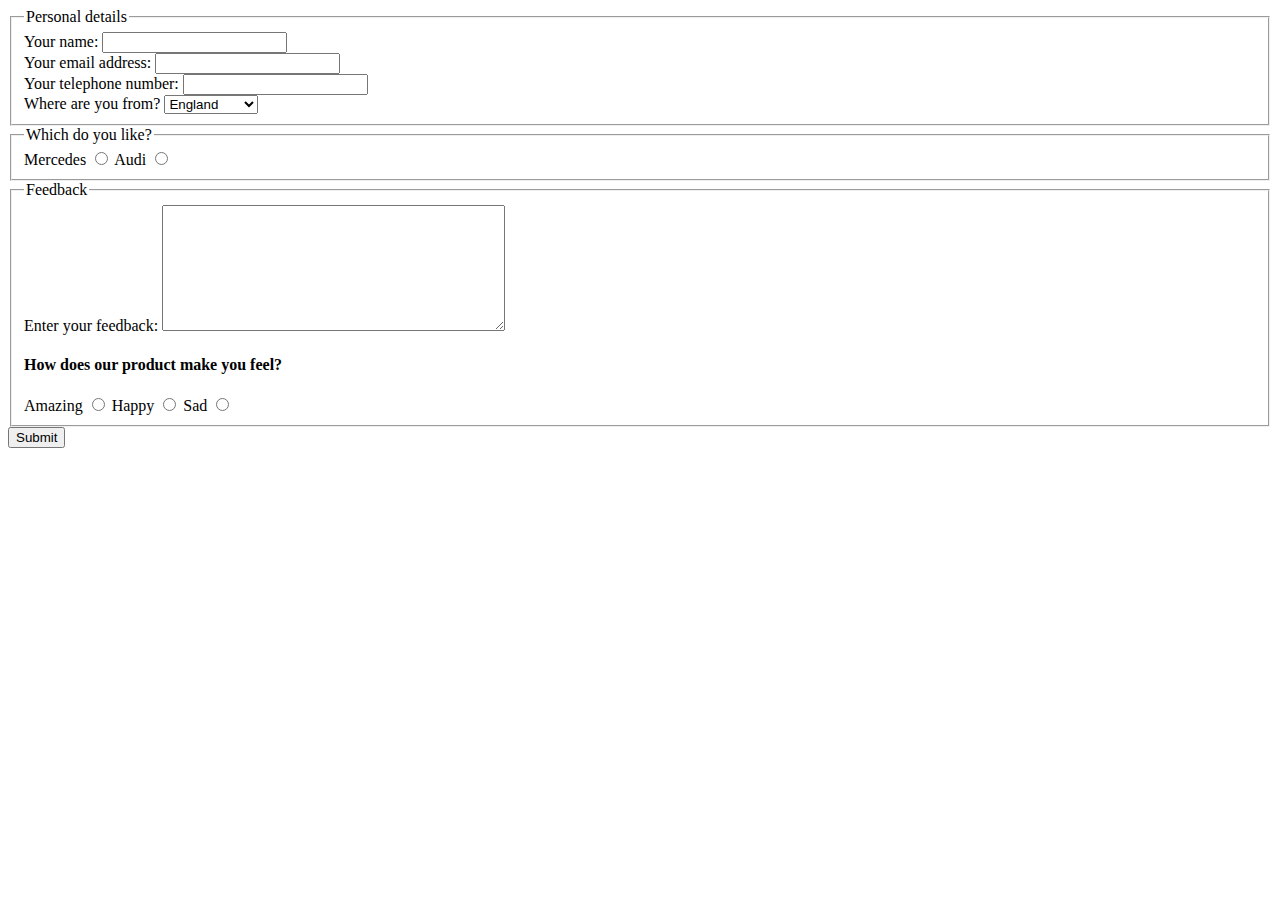
==== index.html @ 1b6264ca "main html renamed" ====
<!DOCTYPE html>
<html>
<head>
    <meta charset="utf-8">
    <link rel="stylesheet" href="form.css">
    <title>JS Bin</title>
</head>
<body class="row">
<form action="#" method="post" class="col-sm-6 col-md-5 col-lg-5 form">
    <fieldset class="personal-details row">
        <legend>Personal details</legend>

        <div class="field">
            <label for="name">Your name:</label>
            <input type="text" name="name" id="name">
        </div>

        <div class="field">
            <label for="email">Your email address:</label>
            <input type="email" id="email" name="email">
        </div>

        <div class="field">
            <label for="phoneNumber">Your telephone number:</label>
            <input type="text" name="phoneNumber" id="phoneNumber">
        </div>

        <label for="select-choice" id="select-choice-label">Where are you from?</label>
        <select name="select-choice" id="select-choice">
            <option value="england">England</option>
            <option value="spain">Spain</option>
            <option value="france">France</option>
            <option value="netherlands">Netherlands</option>
        </select>
    </fieldset>

    <fieldset class="car-preference row">
        <legend>Which do you like?</legend>

        <label for="checkbox1" class="col-md-3 checkbox1 radio">Mercedes</label>
        <input type="radio" name="likes" id="checkbox1" value="checkbox1">

        <label for="checkbox2" class="col-md-3 checkbox2 radio">Audi</label>
        <input type="radio" name="likes" id="checkbox2" value="checkbox2">

    </fieldset>

    <fieldset class="feedback row">
        <legend>Feedback</legend>

        <div class="field">
            <label for="textarea">Enter your feedback:</label>
            <textarea cols="40" rows="8" name="textarea" id="textarea"></textarea>
        </div>

        <h4>How does our product make you feel?</h4>

        <div>
            <label for="radiobutton1" class="col-md-2 radiobutton1 radio">Amazing</label>
            <input type="radio" name="happiness" id="radiobutton1"/>
            <label for="radiobutton2" class="col-md-2 radiobutton2 radio">Happy</label>
            <input type="radio" name="happiness" id="radiobutton2"/>
            <label for="radiobutton3" class="col-md-2 radiobutton3 radio">Sad</label>
            <input type="radio" name="happiness" id="radiobutton3"/>
        </div>
    </fieldset>

    <button class="submit-button">Submit</button>
</form>
</body>
</html>
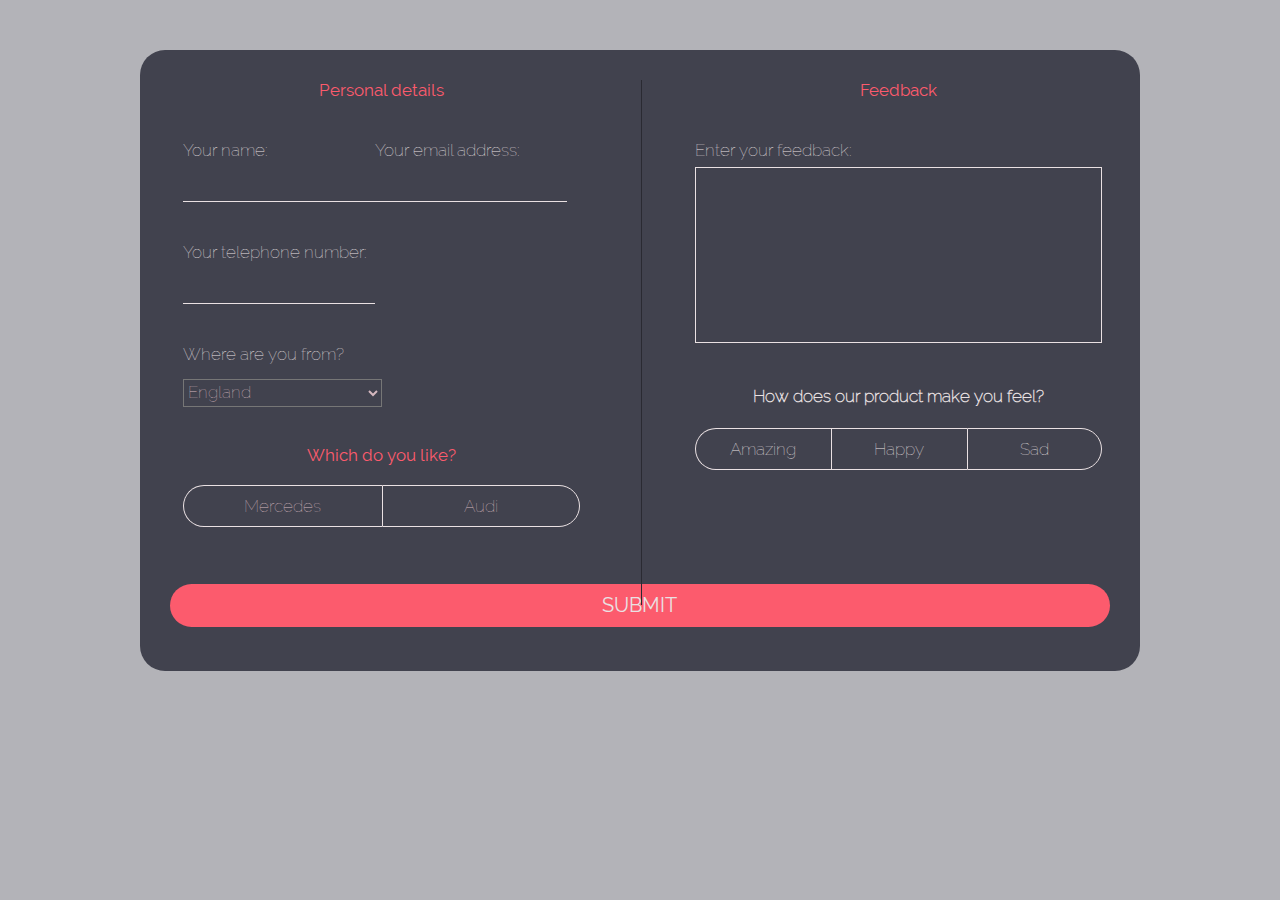
==== commit 02d87219: "responsive meta tag added and bg image styled" ====
--- a/index.html
+++ b/index.html
@@ -2,6 +2,7 @@
 <html>
 <head>
     <meta charset="utf-8">
+    <meta name="viewport" content="width=device-width, initial-scale=1">
     <link rel="stylesheet" href="form.css">
     <title>JS Bin</title>
 </head>
--- a/form.css
+++ b/form.css
@@ -0,0 +1,263 @@
+* {
+  box-sizing: border-box;
+  -webkit-box-sizing: border-box;
+  -moz-box-sizing: border-box; }
+
+.row {
+  display: -webkit-flex;
+  display: -ms-flexbox;
+  display: -webkit-box;
+  display: flex;
+  -webkit-flex-direction: row;
+  -ms-flex-direction: row;
+  -webkit-box-orient: horizontal;
+  -webkit-box-direction: normal;
+  flex-direction: row;
+  -webkit-flex-wrap: wrap;
+  -ms-flex-wrap: wrap;
+  flex-wrap: wrap;
+  width: 100%;
+  margin: 0 auto; }
+  .row:before, .row:after {
+    content: '';
+    display: block;
+    clear: both; }
+  .row .col-sm-1 {
+    flex-basis: 16.66%;
+    max-width: 16.66%; }
+  .row .col-sm-2 {
+    flex-basis: 33.33%;
+    max-width: 33.33%; }
+  .row .col-sm-3 {
+    flex-basis: 50%;
+    max-width: 50%; }
+  .row .col-sm-4 {
+    flex-basis: 66.66%;
+    max-width: 66.66%; }
+  .row .col-sm-5 {
+    flex-basis: 83.33%;
+    max-width: 83.33%; }
+  .row .col-sm-6 {
+    flex-basis: 100%;
+    max-width: 100%; }
+  @media (min-width: 700px) {
+    .row .col-md-1 {
+      flex-basis: 16.66%;
+      max-width: 16.66%; }
+    .row .col-md-2 {
+      flex-basis: 33.33%;
+      max-width: 33.33%; }
+    .row .col-md-3 {
+      flex-basis: 50%;
+      max-width: 50%; }
+    .row .col-md-4 {
+      flex-basis: 66.66%;
+      max-width: 66.66%; }
+    .row .col-md-5 {
+      flex-basis: 83.33%;
+      max-width: 83.33%; }
+    .row .col-md-6 {
+      flex-basis: 100%;
+      max-width: 100%; } }
+  @media (min-width: 950px) {
+    .row .col-lg-1 {
+      flex-basis: 16.66%;
+      max-width: 16.66%; }
+    .row .col-lg-2 {
+      flex-basis: 33.33%;
+      max-width: 33.33%; }
+    .row .col-lg-3 {
+      flex-basis: 50%;
+      max-width: 50%; }
+    .row .col-lg-4 {
+      flex-basis: 66.66%;
+      max-width: 66.66%; }
+    .row .col-lg-5 {
+      flex-basis: 83.33%;
+      max-width: 83.33%; }
+    .row .col-lg-6 {
+      flex-basis: 100%;
+      max-width: 100%; } }
+
+[class*='col-'] {
+  float: left;
+  padding-right: 10px; }
+  .row [class*='col-']:last-of-type {
+    padding-right: 0; }
+
+html {
+  font-size: 14px;
+  line-height: 1.2;
+  font-family: Roboto, sans-serif; }
+
+@font-face {
+  font-family: 'Raleway';
+  src: url(src/fonts/raleway/Raleway-Thin.ttf); }
+@font-face {
+  font-family: 'Raleway Bold';
+  src: url(src/fonts/raleway/Raleway-Regular.ttf); }
+body {
+  font-family: 'Raleway', sans-serif;
+  width: 100%;
+  margin: 0;
+  min-width: 300px;
+  max-width: 1200px;
+  font-size: 1.2rem;
+  color: #EAE1E3;
+  background-image: url("src/images/background-image.jpg");
+  background-repeat: no-repeat;
+  background-size: cover; }
+  body:before {
+    content: '';
+    pointer-events: none;
+    position: fixed;
+    background: rgba(65, 66, 78, 0.4);
+    top: 0;
+    right: 0;
+    bottom: 0;
+    left: 0;
+    width: 100vw;
+    height: 100vh;
+    overflow: auto; }
+
+form {
+  position: relative;
+  margin: 0;
+  background-color: #41424E;
+  padding: 30px !important; }
+  @media (min-width: 700px) {
+    form {
+      margin: 50px auto;
+      border-radius: 25px; } }
+
+fieldset {
+  border: none; }
+  fieldset legend {
+    font-family: 'Raleway Bold', sans-serif;
+    text-align: center;
+    margin: 0 0 1rem 0;
+    color: #FC5B6D; }
+  fieldset .field {
+    padding: 20px 0; }
+    fieldset .field label {
+      margin-bottom: .5rem; }
+    fieldset .field input {
+      border: none;
+      border-bottom: 1px solid #EAE1E3;
+      font-size: 1.2rem;
+      padding: .5rem;
+      color: #D4B7BE;
+      font-family: 'Raleway', sans-serif; }
+  fieldset #select-choice-label {
+    padding: 20px 0 0;
+    margin-bottom: 1rem; }
+  fieldset #select-choice {
+    font-size: 1.2rem;
+    color: #D4B7BE;
+    font-family: 'Raleway', sans-serif;
+    width: 50%;
+    height: 2rem;
+    background-color: #41424E;
+    outline: none; }
+
+.personal-details, .feedback, .car-preference {
+  margin: 0 0 2rem; }
+  @media (min-width: 700px) {
+    .personal-details, .feedback, .car-preference {
+      width: 45%; } }
+  .personal-details label, .personal-details input, .personal-details textarea, .feedback label, .feedback input, .feedback textarea, .car-preference label, .car-preference input, .car-preference textarea {
+    display: block;
+    width: 100%;
+    margin: 0;
+    background-color: #41424E;
+    outline: none; }
+
+.car-preference, .feedback {
+  display: inline-block; }
+  .car-preference input[type="radio"], .feedback input[type="radio"] {
+    display: none; }
+  .car-preference input[type="radio"], .car-preference label, .feedback input[type="radio"], .feedback label {
+    text-align: center;
+    width: 100%; }
+  .car-preference input[type="radio"]:checked + label, .feedback input[type="radio"]:checked + label {
+    background-color: #9D4956; }
+  .car-preference label[for="textarea"], .feedback label[for="textarea"] {
+    text-align: left; }
+
+.feedback textarea {
+  resize: none; }
+.feedback h4 {
+  text-align: center; }
+
+.radio {
+  padding: 10px !important;
+  border: 1px solid #EAE1E3; }
+
+.checkbox1, .radiobutton1 {
+  border-bottom: 0;
+  border-radius: 25px 25px 0 0; }
+  @media (min-width: 700px) {
+    .checkbox1, .radiobutton1 {
+      border-bottom: 1px solid #EAE1E3;
+      border-right: 0;
+      border-radius: 25px 0 0 25px; } }
+
+.checkbox2, .radiobutton3 {
+  border-radius: 0 0 25px 25px; }
+  @media (min-width: 700px) {
+    .checkbox2, .radiobutton3 {
+      border-radius: 0 25px 25px 0; } }
+
+.radiobutton2 {
+  border-bottom: 0; }
+  @media (min-width: 700px) {
+    .radiobutton2 {
+      border-bottom: 1px solid #EAE1E3;
+      border-right: 0; } }
+
+.submit-button {
+  margin: 1rem auto;
+  width: 100%;
+  border: none;
+  border-radius: 25px;
+  background-color: #FC5B6D;
+  color: #EAE1E3;
+  text-transform: uppercase;
+  padding: 10px;
+  font-size: 1.4rem;
+  font-family: 'Raleway Bold', sans-serif;
+  outline: none; }
+  .submit-button:hover {
+    outline: none;
+    background-color: #9D4956; }
+  .submit-button:active {
+    outline: none;
+    background-color: #7a3943; }
+
+@media (min-width: 700px) {
+  .feedback {
+    position: absolute;
+    top: 30px;
+    left: 52.5%;
+    padding-left: 30px; } }
+
+@media (min-width: 700px) {
+  .personal-details:before {
+    width: 1px;
+    height: 525px;
+    border-right: 1px solid #2a2a32;
+    position: absolute;
+    top: 30px;
+    left: 50%; } }
+
+textarea {
+  border: 1px solid #EAE1E3;
+  color: #D4B7BE;
+  font-size: 1.2rem;
+  font-family: 'Raleway', sans-serif;
+  padding: .5rem; }
+
+.car-preference label {
+  color: #D4B7BE; }
+
+/*# sourceMappingURL=form.css.map */
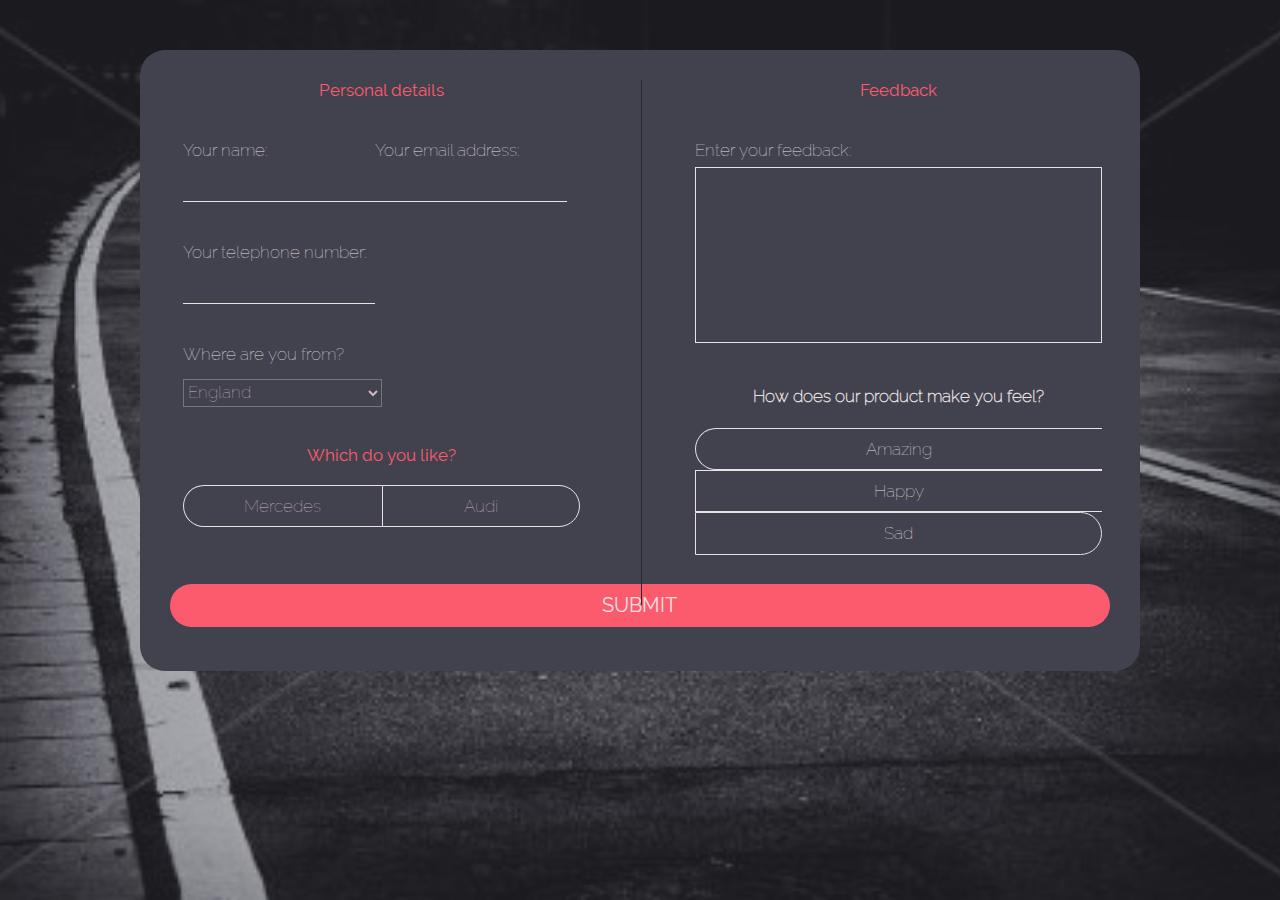
==== commit 859e6993: "styles for feedback radio btns updated" ====
--- a/index.html
+++ b/index.html
@@ -57,11 +57,11 @@
         <h4>How does our product make you feel?</h4>
 
         <div>
-            <label for="radiobutton1" class="col-md-2 radiobutton1 radio">Amazing</label>
+            <label for="radiobutton1" class="radiobutton1 radio">Amazing</label>
             <input type="radio" name="happiness" id="radiobutton1"/>
-            <label for="radiobutton2" class="col-md-2 radiobutton2 radio">Happy</label>
+            <label for="radiobutton2" class="radiobutton2 radio">Happy</label>
             <input type="radio" name="happiness" id="radiobutton2"/>
-            <label for="radiobutton3" class="col-md-2 radiobutton3 radio">Sad</label>
+            <label for="radiobutton3" class="radiobutton3 radio">Sad</label>
             <input type="radio" name="happiness" id="radiobutton3"/>
         </div>
     </fieldset>
--- a/form.css
+++ b/form.css
@@ -104,9 +104,11 @@
   max-width: 1200px;
   font-size: 1.2rem;
   color: #EAE1E3;
-  background-image: url("src/images/background-image.jpg");
-  background-repeat: no-repeat;
+  background: url("src/images/background-image-mobile.jpeg") no-repeat center center fixed;
   background-size: cover; }
+  @media (min-width: 700px) {
+    body {
+      background-image: url("src/images/background-image.jpeg"); } }
   body:before {
     content: '';
     pointer-events: none;
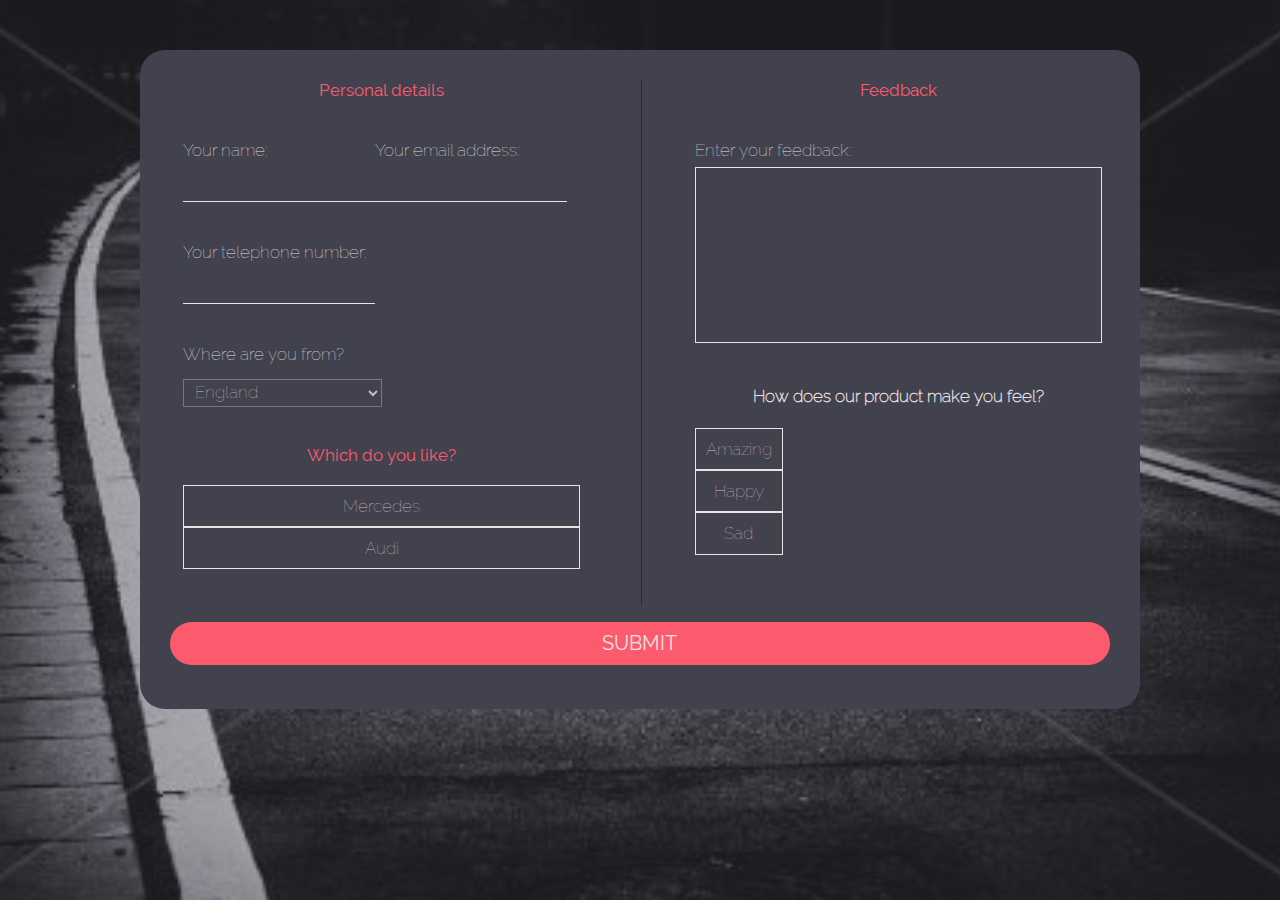
==== commit d8b5a2af: "sprite added and form styling polished" ====
--- a/index.html
+++ b/index.html
@@ -38,11 +38,11 @@
     <fieldset class="car-preference row">
         <legend>Which do you like?</legend>
 
-        <label for="checkbox1" class="col-md-3 checkbox1 radio">Mercedes</label>
-        <input type="radio" name="likes" id="checkbox1" value="checkbox1">
+        <label for="checkbox1" class="radio">Mercedes</label>
+        <input type="radio" name="likes" id="checkbox1" value="checkbox1" class="">
 
-        <label for="checkbox2" class="col-md-3 checkbox2 radio">Audi</label>
-        <input type="radio" name="likes" id="checkbox2" value="checkbox2">
+        <label for="checkbox2" class="radio">Audi</label>
+        <input type="radio" name="likes" id="checkbox2" value="checkbox2" class="">
 
     </fieldset>
 
@@ -56,17 +56,17 @@
 
         <h4>How does our product make you feel?</h4>
 
-        <div>
-            <label for="radiobutton1" class="radiobutton1 radio">Amazing</label>
-            <input type="radio" name="happiness" id="radiobutton1"/>
-            <label for="radiobutton2" class="radiobutton2 radio">Happy</label>
-            <input type="radio" name="happiness" id="radiobutton2"/>
-            <label for="radiobutton3" class="radiobutton3 radio">Sad</label>
-            <input type="radio" name="happiness" id="radiobutton3"/>
+        <div class="col-sm-4 feedback-radio">
+            <label for="radiobutton1" class="radio icons icon-amazing amazing">Amazing</label>
+            <input type="radio" name="happiness" id="radiobutton1" class=""/>
+            <label for="radiobutton2" class="radio icons icon-happy amazing">Happy</label>
+            <input type="radio" name="happiness" id="radiobutton2" class=""/>
+            <label for="radiobutton3" class="radio icons icon-sad amazing">Sad</label>
+            <input type="radio" name="happiness" id="radiobutton3" class=""/>
         </div>
     </fieldset>
 
-    <button class="submit-button">Submit</button>
+    <button class="submit-button">Submit<i class="icons icon-click"></i></button>
 </form>
 </body>
 </html>--- a/form.css
+++ b/form.css
@@ -85,17 +85,19 @@
   .row [class*='col-']:last-of-type {
     padding-right: 0; }
 
-html {
-  font-size: 14px;
-  line-height: 1.2;
-  font-family: Roboto, sans-serif; }
-
 @font-face {
   font-family: 'Raleway';
   src: url(src/fonts/raleway/Raleway-Thin.ttf); }
 @font-face {
   font-family: 'Raleway Bold';
   src: url(src/fonts/raleway/Raleway-Regular.ttf); }
+html {
+  font-size: 14px;
+  line-height: 1.2;
+  font-family: 'Raleway', sans-serif;
+  -webkit-font-smoothing: subpixel-antialiased;
+  -moz-osx-font-smoothing: grayscale; }
+
 body {
   font-family: 'Raleway', sans-serif;
   width: 100%;
@@ -154,6 +156,7 @@
     padding: 20px 0 0;
     margin-bottom: 1rem; }
   fieldset #select-choice {
+    padding-left: .5rem;
     font-size: 1.2rem;
     color: #D4B7BE;
     font-family: 'Raleway', sans-serif;
@@ -195,27 +198,30 @@
   padding: 10px !important;
   border: 1px solid #EAE1E3; }
 
-.checkbox1, .radiobutton1 {
+.checkbox1 {
   border-bottom: 0;
   border-radius: 25px 25px 0 0; }
   @media (min-width: 700px) {
-    .checkbox1, .radiobutton1 {
+    .checkbox1 {
       border-bottom: 1px solid #EAE1E3;
       border-right: 0;
       border-radius: 25px 0 0 25px; } }
 
-.checkbox2, .radiobutton3 {
+.checkbox2 {
   border-radius: 0 0 25px 25px; }
   @media (min-width: 700px) {
-    .checkbox2, .radiobutton3 {
+    .checkbox2 {
       border-radius: 0 25px 25px 0; } }
+
+.radiobutton1 {
+  border-bottom: 0;
+  border-radius: 25px 25px 0 0; }
 
 .radiobutton2 {
   border-bottom: 0; }
-  @media (min-width: 700px) {
-    .radiobutton2 {
-      border-bottom: 1px solid #EAE1E3;
-      border-right: 0; } }
+
+.radiobutton3 {
+  border-radius: 0 0 25px 25px; }
 
 .submit-button {
   margin: 1rem auto;
@@ -259,7 +265,7 @@
   font-family: 'Raleway', sans-serif;
   padding: .5rem; }
 
-.car-preference label {
+.radio {
   color: #D4B7BE; }
 
 /*# sourceMappingURL=form.css.map */
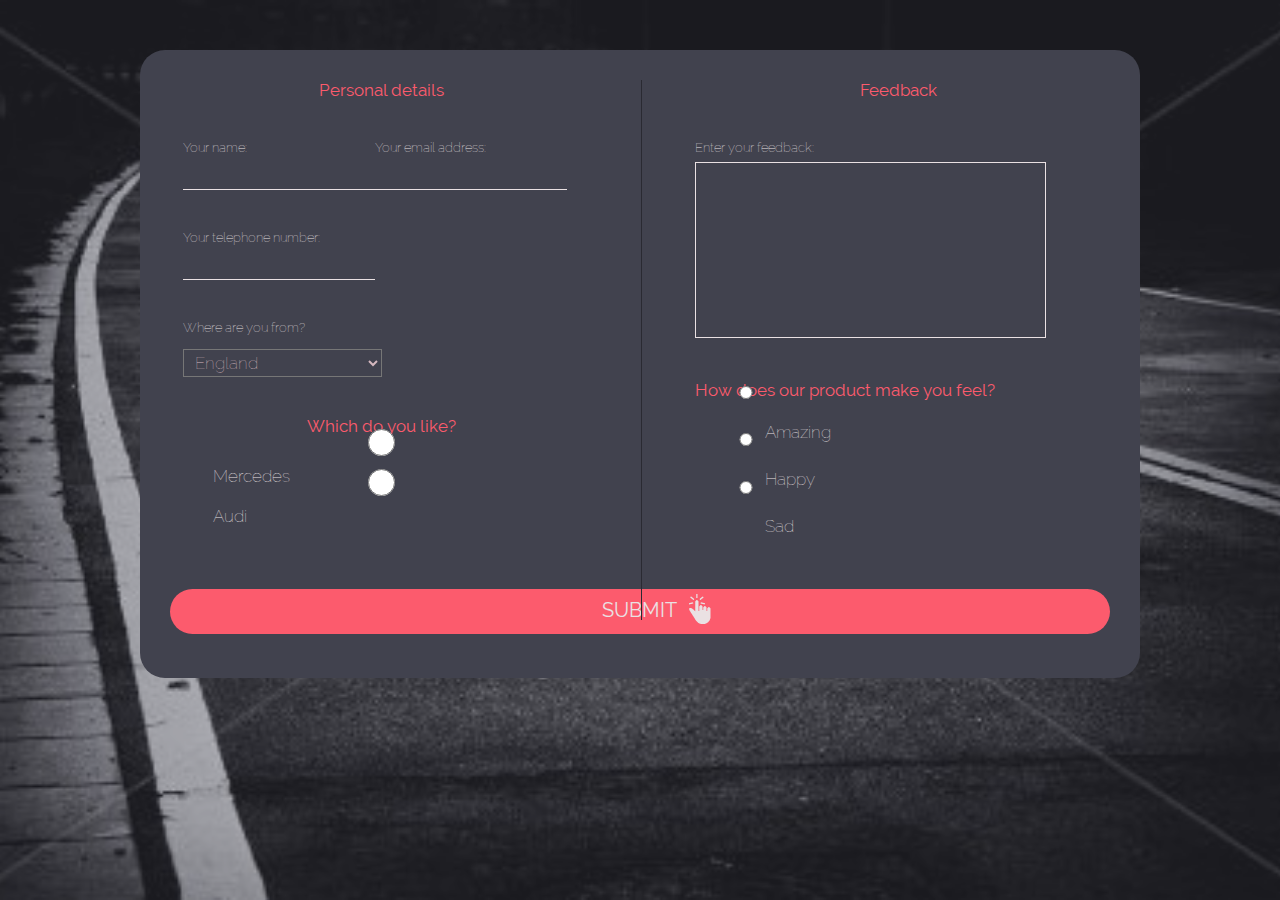
==== commit b3c78c2d: "radio styled as buttons" ====
--- a/index.html
+++ b/index.html
@@ -38,11 +38,11 @@
     <fieldset class="car-preference row">
         <legend>Which do you like?</legend>
 
-        <label for="checkbox1" class="radio">Mercedes</label>
-        <input type="radio" name="likes" id="checkbox1" value="checkbox1" class="">
+        <input type="radio" name="likes" id="checkbox1" value="checkbox1">
+        <label for="checkbox1" class="col-md-3 checkbox1 radio">Mercedes</label>
 
-        <label for="checkbox2" class="radio">Audi</label>
-        <input type="radio" name="likes" id="checkbox2" value="checkbox2" class="">
+        <input type="radio" name="likes" id="checkbox2" value="checkbox2">
+        <label for="checkbox2" class="col-md-3 checkbox2 radio">Audi</label>
 
     </fieldset>
 
@@ -56,13 +56,15 @@
 
         <h4>How does our product make you feel?</h4>
 
-        <div class="col-sm-4 feedback-radio">
-            <label for="radiobutton1" class="radio icons icon-amazing amazing">Amazing</label>
-            <input type="radio" name="happiness" id="radiobutton1" class=""/>
-            <label for="radiobutton2" class="radio icons icon-happy amazing">Happy</label>
-            <input type="radio" name="happiness" id="radiobutton2" class=""/>
-            <label for="radiobutton3" class="radio icons icon-sad amazing">Sad</label>
-            <input type="radio" name="happiness" id="radiobutton3" class=""/>
+        <div class="feedback-radio">
+            <input type="radio" name="happiness" id="radiobutton1"/>
+            <label for="radiobutton1" class="radiobutton1 radio">Amazing</label>
+
+            <input type="radio" name="happiness" id="radiobutton2"/>
+            <label for="radiobutton2" class="radiobutton2 radio">Happy</label>
+
+            <input type="radio" name="happiness" id="radiobutton3"/>
+            <label for="radiobutton3" class="radiobutton3 radio">Sad</label>
         </div>
     </fieldset>
 
--- a/form.css
+++ b/form.css
@@ -1,3 +1,24 @@
+.icons {
+  background-image: url("src/images/sprite.png");
+  background-repeat: no-repeat;
+  display: block; }
+  .icons.icon-amazing {
+    background-position: -5px -5px;
+    width: 25px;
+    height: 25px; }
+  .icons.icon-click {
+    background-position: -5px -40px;
+    width: 22px;
+    height: 30px; }
+  .icons.icon-happy {
+    background-position: -5px -80px;
+    width: 25px;
+    height: 25px; }
+  .icons.icon-sad {
+    background-position: -5px -115px;
+    width: 25px;
+    height: 25px; }
+
 * {
   box-sizing: border-box;
   -webkit-box-sizing: border-box;
@@ -99,11 +120,11 @@
   -moz-osx-font-smoothing: grayscale; }
 
 body {
-  font-family: 'Raleway', sans-serif;
   width: 100%;
-  margin: 0;
   min-width: 300px;
   max-width: 1200px;
+  margin: 0;
+  font-family: 'Raleway', sans-serif;
   font-size: 1.2rem;
   color: #EAE1E3;
   background: url("src/images/background-image-mobile.jpeg") no-repeat center center fixed;
@@ -113,7 +134,6 @@
       background-image: url("src/images/background-image.jpeg"); } }
   body:before {
     content: '';
-    pointer-events: none;
     position: fixed;
     background: rgba(65, 66, 78, 0.4);
     top: 0;
@@ -133,29 +153,41 @@
     form {
       margin: 50px auto;
       border-radius: 25px; } }
-
-fieldset {
-  border: none; }
-  fieldset legend {
+  form label {
+    font-size: .9rem; }
+
+.personal-details, .car-preference, .feedback {
+  border: none;
+  margin: 0 0 2rem; }
+  @media (min-width: 700px) {
+    .personal-details, .car-preference, .feedback {
+      width: 45%; } }
+  .personal-details legend, .car-preference legend, .feedback legend {
     font-family: 'Raleway Bold', sans-serif;
     text-align: center;
     margin: 0 0 1rem 0;
     color: #FC5B6D; }
-  fieldset .field {
+  .personal-details label, .personal-details input, .personal-details textarea, .car-preference label, .car-preference input, .car-preference textarea, .feedback label, .feedback input, .feedback textarea {
+    display: block;
+    width: 100%;
+    margin: 0;
+    background-color: #41424E;
+    outline: none; }
+  .personal-details .field, .car-preference .field, .feedback .field {
     padding: 20px 0; }
-    fieldset .field label {
-      margin-bottom: .5rem; }
-    fieldset .field input {
+    .personal-details .field label, .car-preference .field label, .feedback .field label {
+      background-color: transparent; }
+    .personal-details .field input, .car-preference .field input, .feedback .field input {
       border: none;
       border-bottom: 1px solid #EAE1E3;
+      padding: .5rem;
+      font-family: 'Raleway', sans-serif;
       font-size: 1.2rem;
-      padding: .5rem;
-      color: #D4B7BE;
-      font-family: 'Raleway', sans-serif; }
-  fieldset #select-choice-label {
+      color: #D4B7BE; }
+  .personal-details #select-choice-label, .car-preference #select-choice-label, .feedback #select-choice-label {
     padding: 20px 0 0;
     margin-bottom: 1rem; }
-  fieldset #select-choice {
+  .personal-details #select-choice, .car-preference #select-choice, .feedback #select-choice {
     padding-left: .5rem;
     font-size: 1.2rem;
     color: #D4B7BE;
@@ -165,63 +197,53 @@
     background-color: #41424E;
     outline: none; }
 
-.personal-details, .feedback, .car-preference {
-  margin: 0 0 2rem; }
-  @media (min-width: 700px) {
-    .personal-details, .feedback, .car-preference {
-      width: 45%; } }
-  .personal-details label, .personal-details input, .personal-details textarea, .feedback label, .feedback input, .feedback textarea, .car-preference label, .car-preference input, .car-preference textarea {
-    display: block;
-    width: 100%;
-    margin: 0;
-    background-color: #41424E;
-    outline: none; }
-
-.car-preference, .feedback {
-  display: inline-block; }
-  .car-preference input[type="radio"], .feedback input[type="radio"] {
-    display: none; }
-  .car-preference input[type="radio"], .car-preference label, .feedback input[type="radio"], .feedback label {
-    text-align: center;
-    width: 100%; }
-  .car-preference input[type="radio"]:checked + label, .feedback input[type="radio"]:checked + label {
-    background-color: #9D4956; }
-  .car-preference label[for="textarea"], .feedback label[for="textarea"] {
-    text-align: left; }
-
+@media (min-width: 700px) {
+  .personal-details:before {
+    width: 1px;
+    height: 540px;
+    border-right: 1px solid #2a2a32;
+    position: absolute;
+    top: 30px;
+    left: 50%; } }
+
+.car-preference .radio {
+  font-size: 1.2rem;
+  padding: 10px 10px 10px 30px !important; }
+.car-preference input[type='radio'] {
+  margin-top: -27px;
+  z-index: 1; }
+
+@media (min-width: 700px) {
+  .feedback {
+    position: absolute;
+    top: 30px;
+    left: 52.5%;
+    padding-left: 30px; } }
+.feedback label {
+  padding-bottom: .5rem; }
 .feedback textarea {
-  resize: none; }
+  resize: none;
+  border: 1px solid #EAE1E3;
+  color: #D4B7BE;
+  font-size: 1.2rem;
+  font-family: 'Raleway', sans-serif;
+  padding: .5rem; }
 .feedback h4 {
-  text-align: center; }
-
-.radio {
-  padding: 10px !important;
-  border: 1px solid #EAE1E3; }
-
-.checkbox1 {
-  border-bottom: 0;
-  border-radius: 25px 25px 0 0; }
-  @media (min-width: 700px) {
-    .checkbox1 {
-      border-bottom: 1px solid #EAE1E3;
-      border-right: 0;
-      border-radius: 25px 0 0 25px; } }
-
-.checkbox2 {
-  border-radius: 0 0 25px 25px; }
-  @media (min-width: 700px) {
-    .checkbox2 {
-      border-radius: 0 25px 25px 0; } }
-
-.radiobutton1 {
-  border-bottom: 0;
-  border-radius: 25px 25px 0 0; }
-
-.radiobutton2 {
-  border-bottom: 0; }
-
-.radiobutton3 {
-  border-radius: 0 0 25px 25px; }
+  color: #FC5B6D;
+  font-family: 'Raleway Bold', sans-serif;
+  text-align: center;
+  font-weight: 100; }
+.feedback .feedback-radio {
+  margin-left: 30px; }
+  .feedback .feedback-radio .radio {
+    font-size: 1.2rem;
+    padding: 6px 6px 6px 40px !important;
+    margin-top: 1.2rem !important;
+    margin-bottom: 1.6rem !important; }
+  .feedback .feedback-radio input[type='radio'] {
+    margin-top: -37px;
+    margin-left: -35px;
+    z-index: 1; }
 
 .submit-button {
   margin: 1rem auto;
@@ -241,31 +263,8 @@
   .submit-button:active {
     outline: none;
     background-color: #7a3943; }
-
-@media (min-width: 700px) {
-  .feedback {
-    position: absolute;
-    top: 30px;
-    left: 52.5%;
-    padding-left: 30px; } }
-
-@media (min-width: 700px) {
-  .personal-details:before {
-    width: 1px;
-    height: 525px;
-    border-right: 1px solid #2a2a32;
-    position: absolute;
-    top: 30px;
-    left: 50%; } }
-
-textarea {
-  border: 1px solid #EAE1E3;
-  color: #D4B7BE;
-  font-size: 1.2rem;
-  font-family: 'Raleway', sans-serif;
-  padding: .5rem; }
-
-.radio {
-  color: #D4B7BE; }
+  .submit-button .icon-click {
+    margin-top: -28px;
+    margin-left: calc(50% + 3.5rem); }
 
 /*# sourceMappingURL=form.css.map */
